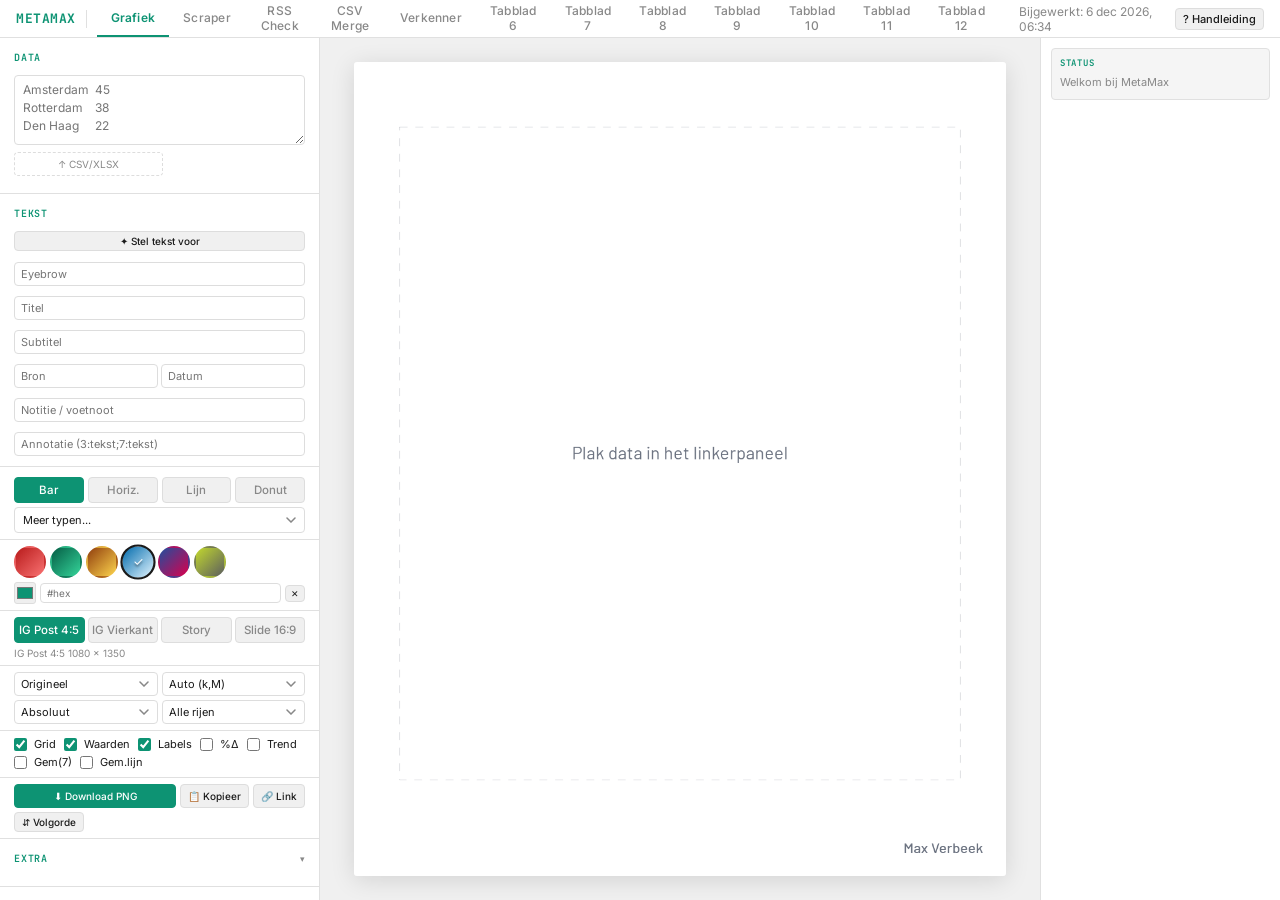
==== index.html @ 81057d83 "Grafiektype: Blokken (Economist-style grouped blocks) Elke rij = een groep met label erboven, kolomm" ====
<!DOCTYPE html>
<html lang="nl">
<head>
<meta charset="UTF-8">
<meta name="viewport" content="width=device-width, initial-scale=1.0">
<title>MetaMax</title>
<link rel="icon" type="image/svg+xml" href="data:image/svg+xml,<svg xmlns='http://www.w3.org/2000/svg' viewBox='0 0 32 32'><rect width='32' height='32' rx='6' fill='%233b82f6'/><rect x='4' y='16' width='6' height='12' rx='1' fill='white'/><rect x='13' y='10' width='6' height='18' rx='1' fill='white' opacity='.8'/><rect x='22' y='4' width='6' height='24' rx='1' fill='white' opacity='.6'/></svg>">
<link rel="preconnect" href="https://fonts.googleapis.com">
<link rel="preconnect" href="https://fonts.gstatic.com" crossorigin>
<link href="https://fonts.googleapis.com/css2?family=Sora:wght@400;600;700;800&family=Barlow:wght@400;500;600;700&family=Barlow+Condensed:wght@500;600;700&family=Inter:wght@400;500;600;700&family=JetBrains+Mono:wght@400;500;600;700&display=swap" rel="stylesheet">
<link rel="stylesheet" href="style.css?v=132">
</head>
<body>

<div class="topbar">
  <span class="tb-logo">MetaMax</span>
  <div class="tb-div"></div>
  <nav class="tb-tabs">
    <button class="tb-tab active" onclick="switchTab('grafiek',this)">Grafiek</button>
    <button class="tb-tab" onclick="switchTab('tab2',this)">Scraper</button>
    <button class="tb-tab" onclick="switchTab('tab3',this)">RSS Check</button>
    <button class="tb-tab" onclick="switchTab('tab4',this)">CSV Merge</button>
    <button class="tb-tab" onclick="switchTab('tab5',this)">Verkenner</button>
    <button class="tb-tab" onclick="switchTab('tab6',this)">Tabblad 6</button>
    <button class="tb-tab" onclick="switchTab('tab7',this)">Tabblad 7</button>
    <button class="tb-tab" onclick="switchTab('tab8',this)">Tabblad 8</button>
    <button class="tb-tab" onclick="switchTab('tab9',this)">Tabblad 9</button>
    <button class="tb-tab" onclick="switchTab('tab10',this)">Tabblad 10</button>
    <button class="tb-tab" onclick="switchTab('tab11',this)">Tabblad 11</button>
    <button class="tb-tab" onclick="switchTab('tab12',this)">Tabblad 12</button>
  </nav>
  <div class="tb-sp"></div>
  <span class="tb-sub" id="tb-updated"></span>
  <button class="btn btn-sm" onclick="document.getElementById('help-modal').style.display='flex'" style="font-size:11px">? Handleiding</button>
</div>

<!-- HELP MODAL -->
<div id="help-modal" style="display:none;position:fixed;inset:0;z-index:999;background:rgba(0,0,0,.3);align-items:center;justify-content:center" onclick="if(event.target===this)this.style.display='none'">
<div style="background:var(--p);border:1px solid var(--pb);border-radius:6px;max-width:640px;max-height:80vh;overflow-y:auto;padding:24px;color:var(--pt);font-family:Inter,Barlow,sans-serif;font-size:13px;line-height:1.6;box-shadow:0 8px 40px rgba(0,0,0,.15)">
<div style="display:flex;justify-content:space-between;align-items:center;margin-bottom:16px">
<span style="font-family:'JetBrains Mono',monospace;font-size:14px;font-weight:700;letter-spacing:.06em;text-transform:uppercase;color:var(--ac)">Handleiding</span>
<button onclick="document.getElementById('help-modal').style.display='none'" style="background:none;border:none;color:var(--pt);font-size:18px;cursor:pointer">✕</button>
</div>

<p><b>Data plakken</b><br>
Plak tab-gescheiden of komma-gescheiden data. Eerste kolom = label, rest = waarden.<br>
<code>Amsterdam	45	12</code><br>
<code>Rotterdam	38	15</code><br>
HTML-tabellen (<code>&lt;table&gt;</code>) worden ook herkend. Header-rij wordt automatisch overgeslagen.</p>

<p><b>Datums</b><br>
Datums als <code>01/03/2026</code> of <code>2026-03-01</code> worden automatisch afgekort naar <code>1 mrt</code>.</p>

<p><b>Multi-kolom</b><br>
Bij meerdere kolommen verschijnen checkboxes om te kiezen welke kolommen getoond worden. ↑↓ knoppen om volgorde te wisselen.</p>

<p><b>Grafiektypen</b><br>
Bar, Horiz., Lijn, Donut, Area — hoofdknoppen.<br>
"Meer typen" dropdown: Waterval, Heatmap, Gestapeld, Area+, Kaarten, Tabel, Bump, Dual-as, Cumulatief, Geo-kaarten.</p>

<p><b>Geo-kaarten</b><br>
Plak gemeentenamen + waarde. Kies Geo Rijnmond / West / Z-H / NL.<br>
Naamherkenning: "Den Haag", "Rotterdam", "Voorne aan Zee" etc.<br>
Labels passen automatisch — kleine gemeenten krijgen afkortingen of worden overgeslagen.<br>
Gebruik "X-as labels" toggle om labels aan/uit te zetten.</p>

<p><b>Kaarten (cartogram)</b><br>
Dezelfde data maar als blokjes-grid. Kies Kaart Rijnmond / West / Z-H / NL.</p>

<p><b>Filters</b><br>
• Waarden — getallen op bars/punten<br>
• X-as labels — labels onder de grafiek / op de kaart<br>
• % verandering — toont +/-% tussen datapunten<br>
• Trendlijn — lineaire regressielijn<br>
• Voortschr. gem. — 7-punts gemiddelde<br>
• Gemiddelde-lijn — horizontale lijn op het gemiddelde<br>
• Referentielijn — eigen waarde + label als gestreepte lijn</p>

<p><b>Annotaties</b><br>
Typ in het annotatie-veld: <code>3:Tekst hier</code> voor een pijl+tooltip bij rij 3. Meerdere: <code>3:Storing;7:Piek</code></p>

<p><b>Custom kleur</b><br>
Colorpicker of hex-code overschrijft de eerste kleur van het palet.</p>

<p><b>Export</b><br>
📋 Kopieer — plak direct in Slack/Mail/Keynote<br>
⬇ Download PNG — sla op als bestand<br>
🔗 Link — kopieer een deellink met alle instellingen</p>

<p><b>Configuraties</b><br>
Sla instellingen op met een naam. Laden herstelan alles. Opgeslagen in je browser (localStorage).</p>

</div>
</div>

<div class="tab-wrap">
<!-- TAB: GRAFIEK -->
<div class="tab-content active" id="tab-grafiek">
<div class="app">
<div class="panel">

  <!-- DATA — altijd open -->
  <div class="psec">
    <div class="sh"><span class="sl">Data</span></div>
    <div class="sc">
      <textarea id="di" placeholder="Amsterdam	45&#10;Rotterdam	38&#10;Den Haag	22" oninput="parseData()" style="min-height:70px"></textarea>
      <div style="display:flex;gap:5px;align-items:center">
        <div class="upz" onclick="document.getElementById('fi').click()" style="flex:1;padding:5px;font-size:10px">
          &#8593; CSV/XLSX
          <input type="file" id="fi" accept=".csv,.xlsx,.xls" style="display:none" onchange="handleFile(event)">
        </div>
        <div id="ds" style="font-size:10px;color:var(--pm);flex:1;text-align:right"></div>
      </div>
      <div id="colsel"></div>
    </div>
  </div>

  <!-- TEKST — altijd zichtbaar, boven grafiekvorm -->
  <div class="psec">
    <div class="sh"><span class="sl">Tekst</span></div>
    <div class="sc">
      <button class="btn btn-sm" onclick="suggestText()" style="margin-bottom:4px;font-size:10px">&#10022; Stel tekst voor</button>
      <input type="text" id="eyebrow" placeholder="Eyebrow" oninput="sched()" style="font-size:11px;padding:4px 6px;margin-bottom:3px">
      <input type="text" id="ttl" placeholder="Titel" oninput="sched()" style="font-size:11px;padding:4px 6px;margin-bottom:3px">
      <input type="text" id="sub" placeholder="Subtitel" oninput="sched()" style="font-size:11px;padding:4px 6px;margin-bottom:3px">
      <div style="display:grid;grid-template-columns:1fr 1fr;gap:3px">
        <input type="text" id="bron" placeholder="Bron" oninput="sched()" style="font-size:11px;padding:4px 6px">
        <input type="text" id="datum" placeholder="Datum" oninput="sched()" style="font-size:11px;padding:4px 6px">
      </div>
      <input type="text" id="note" placeholder="Notitie / voetnoot" oninput="sched()" style="font-size:11px;padding:4px 6px;margin-top:3px">
      <input type="text" id="annot" placeholder="Annotatie (3:tekst;7:tekst)" oninput="sched()" style="font-size:11px;padding:4px 6px;margin-top:3px">
    </div>
  </div>

  <!-- TYPE — groot, prominent -->
  <div class="psec" style="padding-bottom:6px">
    <div class="tg" id="ctg-main"></div>
    <select id="ctg-more" onchange="setCT(this.value)" style="margin-top:4px;font-size:11px">
      <option value="">Meer typen...</option>
    </select>
  </div>

  <!-- PALET — kleine rondjes -->
  <div class="psec" style="padding:6px 14px">
    <div class="pal-grid" id="pg"></div>
    <div style="display:flex;gap:4px;align-items:center;margin-top:4px">
      <input type="color" id="cc-pick" value="#0d9373" onchange="setCustomClr(this.value)" style="width:22px;height:22px;padding:0;border:1px solid var(--ibr);border-radius:3px;cursor:pointer">
      <input type="text" id="cc-hex" placeholder="#hex" oninput="setCustomClr(this.value)" style="flex:1;font-size:10px;padding:3px 6px">
      <button class="btn btn-sm" onclick="clearCustomClr()" style="padding:2px 5px;font-size:9px">&#10005;</button>
    </div>
  </div>

  <!-- FORMAAT — pills -->
  <div class="psec" style="padding:6px 14px">
    <div class="tg" id="fg" style="flex-wrap:wrap;gap:3px"></div>
    <div style="font-size:10px;color:var(--pm);margin-top:4px"><span id="pfl">IG Post 4:5</span> <span id="pdim">1080 &#215; 1350</span></div>
  </div>

  <!-- DROPDOWNS — twee per rij -->
  <div class="psec" style="padding:6px 14px">
    <div style="display:grid;grid-template-columns:1fr 1fr;gap:4px">
      <select id="srt" onchange="sched()" style="font-size:11px;padding:4px 6px">
        <option value="none">Origineel</option>
        <option value="desc">Aflopend</option>
        <option value="asc">Oplopend</option>
      </select>
      <select id="unit" onchange="sched()" style="font-size:11px;padding:4px 6px">
        <option value="auto">Auto (k,M)</option>
        <option value="none">Exact</option>
        <option value="pct">%</option>
        <option value="eur">&#8364;</option>
        <option value="usd">$</option>
        <option value="k">k</option>
        <option value="M">M</option>
      </select>
      <select id="dispmode" onchange="sched()" style="font-size:11px;padding:4px 6px">
        <option value="abs">Absoluut</option>
        <option value="pct">% van totaal</option>
      </select>
      <select id="mr" onchange="sched()" style="font-size:11px;padding:4px 6px">
        <option value="all">Alle rijen</option>
        <option value="5">Top 5</option>
        <option value="10">Top 10</option>
        <option value="15">Top 15</option>
      </select>
    </div>
  </div>

  <!-- FILTERS — compacte rijen -->
  <div class="psec" style="padding:6px 14px">
    <div style="display:flex;flex-wrap:wrap;gap:2px 8px">
      <label class="chk" style="font-size:11px"><input type="checkbox" id="fg-grid" checked onchange="sched()"> Grid</label>
      <label class="chk" style="font-size:11px"><input type="checkbox" id="fg-val" checked onchange="sched()"> Waarden</label>
      <label class="chk" style="font-size:11px"><input type="checkbox" id="fg-xl" checked onchange="sched()"> Labels</label>
      <label class="chk" style="font-size:11px"><input type="checkbox" id="fg-pctchg" onchange="sched()"> %&#916;</label>
      <label class="chk" style="font-size:11px"><input type="checkbox" id="fg-trend" onchange="sched()"> Trend</label>
      <label class="chk" style="font-size:11px"><input type="checkbox" id="fg-ma" onchange="sched()"> Gem(7)</label>
      <label class="chk" style="font-size:11px"><input type="checkbox" id="fg-avg" onchange="sched()"> Gem.lijn</label>
    </div>
  </div>

  <!-- EXPORT — acties die in toolbar zaten -->
  <div class="psec" style="padding:6px 14px">
    <div style="display:flex;gap:4px;flex-wrap:wrap">
      <button class="btn btn-p" onclick="exportPNG()" style="flex:1;font-size:10px">&#11015; Download PNG</button>
      <button class="btn btn-sm" onclick="copyToClipboard()" style="font-size:10px">&#128203; Kopieer</button>
      <button class="btn btn-sm" onclick="shareURL()" style="font-size:10px">&#128279; Link</button>
      <button class="btn btn-sm" onclick="reverseData()" style="font-size:10px">&#8693; Volgorde</button>
    </div>
  </div>

  <!-- EXTRA — ingeklapt -->
  <div class="psec">
    <div class="sh" onclick="tog(this)"><span class="sl">Extra</span><span class="st">&#9662;</span></div>
    <div class="sc hidden">
      <div style="display:flex;gap:4px;align-items:center;margin-bottom:4px">
        <span style="font-size:10px;color:var(--pm);flex-shrink:0">Ref.lijn</span>
        <input type="number" id="fg-ref" placeholder="Waarde" oninput="sched()" style="flex:1;font-size:10px;padding:3px 5px">
        <input type="text" id="fg-ref-lbl" placeholder="Label" oninput="sched()" style="flex:1;font-size:10px;padding:3px 5px">
      </div>
      <div style="display:flex;gap:4px;align-items:center;margin-bottom:4px">
        <span style="font-size:10px;color:var(--pm);flex-shrink:0">Branding</span>
        <select id="fg-br" onchange="sched()" style="flex:1;font-size:10px;padding:3px 5px">
          <option value="none">Geen</option>
          <option value="maxverbeek" selected>Max Verbeek</option>
          <option value="metamax">MetaMax</option>
        </select>
      </div>
      <div style="display:flex;gap:4px;align-items:center">
        <input type="text" id="cn" placeholder="Config naam" style="flex:1;font-size:10px;padding:3px 5px">
        <button class="btn btn-sm" onclick="saveCfg()" style="font-size:10px;padding:3px 6px">Opslaan</button>
      </div>
      <div class="cfg-list" id="cl"></div>
    </div>
  </div>

</div><!-- /panel -->

<!-- PREVIEW -->
<div class="preview">
  <div class="cwrap"><canvas id="cv"></canvas></div>
</div>
</div>
</div><!-- /tab-grafiek -->

<!-- TAB: TABBLAD 2 -->
<div class="tab-content" id="tab-tab2">
<div class="scraper-layout">
  <div class="scraper-input">
    <!-- URLs -->
    <div class="psec">
      <div class="sh"><span class="sl">URLs</span></div>
      <div class="sc">
        <textarea id="scrape-urls" placeholder="Plak URLs, één per regel..." style="min-height:140px;font-size:11px"></textarea>
        <div style="display:flex;gap:4px;margin-top:4px">
          <button class="btn btn-p" onclick="scrapeBulk()" id="scrape-start" style="flex:1;font-size:11px">▶ Scrape</button>
          <button class="btn btn-sm" onclick="stopBulk()" id="scrape-stop" style="display:none;font-size:11px">⏹</button>
        </div>
        <div id="scrape-progress" style="font-size:10px;color:var(--pm);margin-top:3px"></div>
        <div id="scrape-progress-bar" style="display:none;height:3px;background:var(--ib);border-radius:2px;margin-top:3px;overflow:hidden">
          <div id="scrape-progress-fill" style="height:100%;background:var(--ac);width:0%;transition:width .3s"></div>
        </div>
      </div>
    </div>
    <!-- Export -->
    <div class="psec" id="scrape-export-section" style="display:none">
      <div style="display:flex;gap:4px">
        <button class="btn btn-p" onclick="exportBulkCSV()" style="flex:1;font-size:10px">⬇ CSV (<span id="scrape-count">0</span>)</button>
        <button class="btn btn-sm" onclick="clearBulkResults()" style="font-size:10px">✕ Wis</button>
      </div>
    </div>
    <!-- Enkel artikel -->
    <div class="psec">
      <div class="sh" onclick="tog(this)"><span class="sl">Enkel artikel</span><span class="st">▾</span></div>
      <div class="sc hidden">
        <div style="display:flex;gap:4px;margin-bottom:4px">
          <input type="text" id="scrape-url" placeholder="URL..." style="flex:1;font-size:11px;padding:4px 6px">
          <button class="btn btn-sm" onclick="scrapeURL()" style="font-size:10px">Go</button>
        </div>
        <textarea id="scrape-paste" placeholder="Of plak HTML..." style="min-height:60px;font-size:10px"></textarea>
        <button class="btn btn-sm" onclick="scrapeFromPaste()" style="font-size:10px;margin-top:3px">Parseer</button>
      </div>
    </div>
  </div>
  <div class="scraper-output">
    <div class="scrape-view-toggle" id="scrape-view-toggle" style="display:none">
      <button class="btn btn-sm active" onclick="showScrapeView('list',this)">Artikelen</button>
      <button class="btn btn-sm" onclick="showScrapeView('stats',this)">Statistieken</button>
    </div>
    <div id="scrape-results">
      <div class="tab-empty">
        <span class="tab-empty-icon">📰</span>
        <p>Plak URLs en klik "Scrape alles"</p>
        <p style="color:var(--pm);font-size:13px">Eén URL per regel — tot 100+ artikelen tegelijk</p>
      </div>
    </div>
    <div id="scrape-stats-view" style="display:none"></div>
  </div>
</div>
</div>

<!-- TAB: MONITOR -->
<div class="tab-content" id="tab-tab3">
<div class="scraper-layout">
  <div class="scraper-input">
    <!-- Scrape -->
    <div class="psec">
      <div class="sh"><span class="sl">RSS feeds</span></div>
      <div class="sc">
        <div style="display:flex;gap:4px;margin-bottom:4px">
          <button class="btn btn-p" onclick="monFetchAll()" id="mon-start" style="flex:1;font-size:11px">&#9654; Ophalen</button>
          <button class="btn btn-sm" onclick="monStop()" id="mon-stop" style="display:none;font-size:11px">&#9632;</button>
        </div>
        <div id="mon-status" style="font-size:10px;color:var(--pm);margin-top:3px"></div>
        <div id="mon-progress-bar" style="display:none;height:3px;background:var(--ib);border-radius:2px;margin-top:3px;overflow:hidden">
          <div id="mon-progress-fill" style="height:100%;background:var(--ac);width:0%;transition:width .3s"></div>
        </div>
        <div id="mon-cache-info" style="font-size:10px;color:var(--pm);margin-top:3px"></div>
      </div>
    </div>
    <!-- Filter -->
    <div class="psec">
      <div class="sh"><span class="sl">Bekijk als</span></div>
      <div class="sc">
        <select id="mon-omroep" onchange="monFilter()" style="font-size:11px;padding:4px 6px;margin-bottom:4px">
          <option value="">Alle artikelen</option>
          <option value="rijnmond">Rijnmond</option>
          <option value="west">Omroep West</option>
          <option value="gld">Omroep Gelderland</option>
          <option value="brabant">Omroep Brabant</option>
          <option value="zeeland">Omroep Zeeland</option>
          <option value="l1">L1 Limburg</option>
          <option value="noord">RTV Noord</option>
          <option value="oost">RTV Oost</option>
        </select>
        <label class="chk" style="font-size:10px"><input type="checkbox" id="mon-scrape" checked> Scrape voor diepere scoring</label>
        <div style="margin-top:6px">
          <div style="display:flex;justify-content:space-between;font-size:10px;color:var(--pm);margin-bottom:2px">
            <span>Minimum score</span>
            <span id="mon-min-label">1</span>
          </div>
          <input type="range" id="mon-min-score" min="1" max="15" value="1" oninput="monUpdateMin()" style="width:100%;accent-color:var(--ac)">
        </div>
        <div style="margin-top:6px">
          <div style="display:flex;justify-content:space-between;font-size:10px;color:var(--pm);margin-bottom:2px">
            <span>Max leeftijd</span>
            <span id="mon-age-label">48u</span>
          </div>
          <input type="range" id="mon-max-age" min="1" max="48" value="48" oninput="monUpdateAge()" style="width:100%;accent-color:var(--ac)">
        </div>
      </div>
    </div>
  </div>
  <div class="scraper-output">
    <div id="mon-results">
      <div class="tab-empty">
        <span class="tab-empty-icon">&#128225;</span>
        <p>Klik Ophalen om alle RSS feeds te scannen</p>
        <p style="color:var(--pm);font-size:13px">Artikelen worden 48 uur gecachet — wissel direct tussen omroepen</p>
      </div>
    </div>
  </div>
</div>
</div>

<!-- TAB: CSV MERGE -->
<div class="tab-content" id="tab-tab4">
<div class="scraper-layout">
  <div class="scraper-input">
    <!-- BRON A -->
    <div class="psec">
      <div class="sh"><span class="sl">Bron A</span></div>
      <div class="sc">
        <textarea id="dt-paste-a" placeholder="Plak CSV/TSV data..." style="min-height:70px;font-size:11px"></textarea>
        <div style="display:flex;gap:5px;align-items:center">
          <div class="upz" onclick="document.getElementById('dt-file-a').click()" style="flex:1;padding:5px;font-size:10px">
            &#8593; CSV/XLSX
            <input type="file" id="dt-file-a" accept=".csv,.xlsx,.xls,.tsv" style="display:none" onchange="dtParseFileSource(event,'a')">
          </div>
          <div id="dt-status-a" style="font-size:10px;color:var(--pm);flex:1;text-align:right"></div>
        </div>
        <div style="display:flex;gap:3px;margin-top:4px;font-size:10px">
          <select id="dt-delim-a" style="padding:2px 4px;font-size:10px">
            <option value="auto">Auto</option>
            <option value=",">,</option>
            <option value=";">;</option>
            <option value="tab">Tab</option>
            <option value="|">|</option>
          </select>
          <select id="dt-quote-a" style="padding:2px 4px;font-size:10px">
            <option value='"'>"</option>
            <option value="'">'</option>
            <option value="">Geen</option>
          </select>
          <input type="number" id="dt-startrow-a" value="1" min="1" style="width:35px;padding:2px 4px;font-size:10px" title="Vanaf rij">
          <button class="btn btn-p" onclick="dtPreviewSource('a')" style="flex:1;font-size:10px">&#9654; Preview</button>
        </div>
      </div>
    </div>
    <!-- BRON B -->
    <div class="psec">
      <div class="sh"><span class="sl">Bron B</span></div>
      <div class="sc">
        <textarea id="dt-paste-b" placeholder="Plak CSV/TSV data..." style="min-height:70px;font-size:11px"></textarea>
        <div style="display:flex;gap:5px;align-items:center">
          <div class="upz" onclick="document.getElementById('dt-file-b').click()" style="flex:1;padding:5px;font-size:10px">
            &#8593; CSV/XLSX
            <input type="file" id="dt-file-b" accept=".csv,.xlsx,.xls,.tsv" style="display:none" onchange="dtParseFileSource(event,'b')">
          </div>
          <div id="dt-status-b" style="font-size:10px;color:var(--pm);flex:1;text-align:right"></div>
        </div>
        <div style="display:flex;gap:3px;margin-top:4px;font-size:10px">
          <select id="dt-delim-b" style="padding:2px 4px;font-size:10px">
            <option value="auto">Auto</option>
            <option value=",">,</option>
            <option value=";">;</option>
            <option value="tab">Tab</option>
            <option value="|">|</option>
          </select>
          <select id="dt-quote-b" style="padding:2px 4px;font-size:10px">
            <option value='"'>"</option>
            <option value="'">'</option>
            <option value="">Geen</option>
          </select>
          <input type="number" id="dt-startrow-b" value="1" min="1" style="width:35px;padding:2px 4px;font-size:10px" title="Vanaf rij">
          <button class="btn btn-p" onclick="dtPreviewSource('b')" style="flex:1;font-size:10px">&#9654; Preview</button>
        </div>
      </div>
    </div>
    <!-- MERGE OPTIES -->
    <div class="psec" id="dt-merge-section" style="display:none">
      <div class="sh"><span class="sl">Merge</span></div>
      <div class="sc">
        <div style="display:flex;gap:4px;margin-bottom:4px">
          <button class="btn btn-sm dt-merge-btn active" onclick="dtSetMerge('append',this)" style="flex:1;font-size:10px">Append</button>
          <button class="btn btn-sm dt-merge-btn" onclick="dtSetMerge('join',this)" style="flex:1;font-size:10px">Join</button>
        </div>
        <div id="dt-join-opts" style="display:none">
          <div style="display:flex;gap:4px;align-items:center;margin-bottom:4px">
            <span style="font-size:10px;color:var(--pm);flex-shrink:0">Sleutel</span>
            <select id="dt-join-key" style="flex:1;font-size:10px;padding:3px 5px"></select>
          </div>
        </div>
        <button class="btn btn-p" onclick="dtMerge()" style="width:100%;font-size:11px">▶ Merge</button>
      </div>
    </div>
    <!-- PIPELINE -->
    <div class="psec" id="dt-pipeline-section" style="display:none">
      <div class="sh"><span class="sl">Stappen</span></div>
      <div class="sc">
        <div style="display:flex;gap:3px;flex-wrap:wrap;margin-bottom:6px">
          <button class="btn btn-sm" onclick="dtAddStep('filter')" style="font-size:9px;padding:2px 6px">+ Filter</button>
          <button class="btn btn-sm" onclick="dtAddStep('sort')" style="font-size:9px;padding:2px 6px">+ Sorteer</button>
          <button class="btn btn-sm" onclick="dtAddStep('dedup')" style="font-size:9px;padding:2px 6px">+ Dedup</button>
          <button class="btn btn-sm" onclick="dtAddStep('dropcol')" style="font-size:9px;padding:2px 6px">+ Kolom weg</button>
          <button class="btn btn-sm" onclick="dtAddStep('rename')" style="font-size:9px;padding:2px 6px">+ Hernoem</button>
        </div>
        <div id="dt-steps-list"></div>
        <button class="btn btn-p" onclick="dtRunPipeline()" style="width:100%;font-size:10px;margin-top:4px" id="dt-run-pipeline" disabled>▶ Voer stappen uit</button>
      </div>
    </div>
    <!-- EXPORT -->
    <div class="psec" id="dt-export-section" style="display:none">
      <div style="display:flex;gap:4px">
        <button class="btn btn-p" onclick="dtExportCSV()" style="flex:1;font-size:10px">&#11015; CSV</button>
        <button class="btn btn-p" onclick="dtExportXLSX()" style="flex:1;font-size:10px">&#11015; Excel</button>
        <button class="btn btn-sm" onclick="dtSendToGrafiek()" style="font-size:10px">&#8594; Grafiek</button>
        <button class="btn btn-sm" onclick="dtClear()" style="font-size:10px">&#10005;</button>
      </div>
    </div>
  </div>
  <div class="scraper-output">
    <div id="dt-results">
      <div class="tab-empty">
        <span class="tab-empty-icon">📊</span>
        <p>Laad data en klik Preview</p>
        <p style="color:var(--pm);font-size:13px">Pas scheidingsteken aan tot de tabel er goed uitziet</p>
      </div>
    </div>
  </div>
</div>
</div>

<!-- TAB: VERKENNER -->
<div class="tab-content" id="tab-tab5">
<div class="scraper-layout">
  <div class="scraper-input">
    <!-- DATA INPUT -->
    <div class="psec">
      <div class="sh"><span class="sl">Data</span></div>
      <div class="sc">
        <textarea id="dv-paste" placeholder="Plak CSV/TSV data..." style="min-height:100px;font-size:11px"></textarea>
        <div style="display:flex;gap:5px;align-items:center">
          <div class="upz" onclick="document.getElementById('dv-file').click()" style="flex:1;padding:5px;font-size:10px">
            &#8593; CSV/XLSX
            <input type="file" id="dv-file" accept=".csv,.xlsx,.xls,.tsv" style="display:none" onchange="dvParseFile(event)">
          </div>
          <div id="dv-status" style="font-size:10px;color:var(--pm);flex:1;text-align:right"></div>
        </div>
        <div style="display:flex;gap:3px;margin-top:4px;font-size:10px">
          <select id="dv-delim" style="padding:2px 4px;font-size:10px">
            <option value="auto">Auto</option>
            <option value=",">,</option>
            <option value=";">;</option>
            <option value="tab">Tab</option>
            <option value="|">|</option>
          </select>
          <select id="dv-quote" style="padding:2px 4px;font-size:10px">
            <option value='"'>"</option>
            <option value="'">'</option>
            <option value="">Geen</option>
          </select>
          <input type="number" id="dv-startrow" value="1" min="1" style="width:35px;padding:2px 4px;font-size:10px" title="Vanaf rij">
          <button class="btn btn-p" onclick="dvPreview()" style="flex:1;font-size:10px">&#9654; Preview</button>
        </div>
      </div>
    </div>
    <!-- ANALYSE -->
    <div class="psec" id="dv-actions" style="display:none">
      <div class="sh"><span class="sl">Analyse</span></div>
      <div class="sc">
        <div style="display:flex;gap:4px;align-items:center;margin-bottom:6px">
          <span style="font-size:10px;color:var(--pm);flex-shrink:0">Groepeer op</span>
          <select id="dv-groupby" style="flex:1;font-size:10px;padding:3px 5px">
            <option value="">Geen groepering</option>
          </select>
        </div>
        <button class="btn btn-p" onclick="dvAnalyze()" style="width:100%;font-size:11px">&#9654; Analyseer</button>
        <button class="btn btn-sm" onclick="dvClear()" style="width:100%;font-size:10px;margin-top:4px">&#10005; Wis</button>
      </div>
    </div>
  </div>
  <div class="scraper-output">
    <div id="dv-results">
      <div class="tab-empty">
        <span class="tab-empty-icon">&#x1f50d;</span>
        <p>Laad een dataset om te verkennen</p>
        <p style="color:var(--pm);font-size:13px">Plak CSV/TSV of upload een bestand</p>
      </div>
    </div>
  </div>
</div>
</div>

<!-- TAB: TABBLAD 6 -->
<div class="tab-content" id="tab-tab6">
  <div class="tab-empty">
    <span class="tab-empty-icon">6</span>
    <p>Tabblad 6</p>
    <p style="color:var(--pm);font-size:13px">Nog geen inhoud</p>
  </div>
</div>

<!-- TAB: TABBLAD 7 -->
<div class="tab-content" id="tab-tab7">
  <div class="tab-empty">
    <span class="tab-empty-icon">7</span>
    <p>Tabblad 7</p>
    <p style="color:var(--pm);font-size:13px">Nog geen inhoud</p>
  </div>
</div>

<!-- TAB: TABBLAD 8 -->
<div class="tab-content" id="tab-tab8">
  <div class="tab-empty">
    <span class="tab-empty-icon">8</span>
    <p>Tabblad 8</p>
    <p style="color:var(--pm);font-size:13px">Nog geen inhoud</p>
  </div>
</div>

<!-- TAB: TABBLAD 9 -->
<div class="tab-content" id="tab-tab9">
  <div class="tab-empty">
    <span class="tab-empty-icon">9</span>
    <p>Tabblad 9</p>
    <p style="color:var(--pm);font-size:13px">Nog geen inhoud</p>
  </div>
</div>

<!-- TAB: TABBLAD 10 -->
<div class="tab-content" id="tab-tab10">
  <div class="tab-empty">
    <span class="tab-empty-icon">10</span>
    <p>Tabblad 10</p>
    <p style="color:var(--pm);font-size:13px">Nog geen inhoud</p>
  </div>
</div>

<!-- TAB: TABBLAD 11 -->
<div class="tab-content" id="tab-tab11">
  <div class="tab-empty">
    <span class="tab-empty-icon">11</span>
    <p>Tabblad 11</p>
    <p style="color:var(--pm);font-size:13px">Nog geen inhoud</p>
  </div>
</div>

<!-- TAB: TABBLAD 12 -->
<div class="tab-content" id="tab-tab12">
  <div class="tab-empty">
    <span class="tab-empty-icon">12</span>
    <p>Tabblad 12</p>
    <p style="color:var(--pm);font-size:13px">Nog geen inhoud</p>
  </div>
</div>

<!-- CONTEXT PANEL — always visible -->
<div class="context-panel" id="ctx-panel">
  <div class="ctx-section">
    <div class="ctx-title">Status</div>
    <div class="ctx-brief" id="ctx-brief">Welkom bij MetaMax</div>
  </div>
  <div class="ctx-section" id="ctx-scraper-section" style="display:none">
    <div class="ctx-title">Laatste scrape</div>
    <div id="ctx-scraper-data"></div>
  </div>
  <div class="ctx-section" id="ctx-monitor-section" style="display:none">
    <div class="ctx-title">Monitor</div>
    <div id="ctx-monitor-data"></div>
  </div>
</div>
</div><!-- /tab-wrap -->

<script>
function switchTab(id,btn){
  document.querySelectorAll('.tab-content').forEach(t=>t.classList.remove('active'));
  document.querySelectorAll('.tb-tab').forEach(t=>t.classList.remove('active'));
  document.getElementById('tab-'+id).classList.add('active');
  if(btn) btn.classList.add('active');
  try{localStorage.setItem('metamax_active_tab',id);}catch(e){}
}
(function(){
  try{
    const saved=localStorage.getItem('metamax_active_tab');
    if(saved&&document.getElementById('tab-'+saved)){
      const btn=document.querySelector('[onclick*="switchTab(\''+saved+'\'"]');
      switchTab(saved,btn);
    }
  }catch(e){}
})();
function updateContext(type,data){
  if(type==='scraper'){
    const el=document.getElementById('ctx-scraper-section');
    el.style.display='';
    document.getElementById('ctx-scraper-data').innerHTML=data;
  }
  if(type==='monitor'){
    const el=document.getElementById('ctx-monitor-section');
    el.style.display='';
    document.getElementById('ctx-monitor-data').innerHTML=data;
  }
  if(type==='brief'){
    document.getElementById('ctx-brief').innerHTML=data;
  }
}
</script>
<script src="js/core.js?v=119"></script>
<script src="js/data/geo.js?v=119"></script>
<script src="js/helpers.js?v=119"></script>
<script src="js/parse.js?v=119"></script>
<script src="js/render.js?v=141"></script>
<script src="js/charts/bar.js?v=119"></script>
<script src="js/charts/barh.js?v=119"></script>
<script src="js/charts/line.js?v=119"></script>
<script src="js/charts/donut.js?v=119"></script>
<script src="js/charts/dualaxis.js?v=119"></script>
<script src="js/charts/stacked.js?v=119"></script>
<script src="js/charts/cards.js?v=119"></script>
<script src="js/charts/table.js?v=119"></script>
<script src="js/charts/cumulative.js?v=119"></script>
<script src="js/charts/bignum.js?v=137"></script>
<script src="js/charts/barh_split.js?v=139"></script>
<script src="js/charts/stackedh.js?v=141"></script>
<script src="js/charts/blocks.js?v=142"></script>
<script src="js/charts/geomap.js?v=119"></script>
<script src="js/suggest.js?v=119"></script>
<script src="js/overlays.js?v=119"></script>
<script src="js/interact.js?v=119"></script>
<script src="js/scraper.js?v=125"></script>
<script src="js/data/entities.js?v=133"></script>
<script src="js/monitor.js?v=134"></script>
<script src="js/datatable.js?v=119"></script>
<script src="js/explore.js?v=119"></script>
<script src="js/ui.js?v=119"></script>
</body>
</html>
---- style.css ----
*,*::before,*::after{box-sizing:border-box;margin:0;padding:0}
:root{
  --p:#fff;--ps:#fafafa;--pb:#e0e0e0;--pt:#1a1a1a;--pm:#888;
  --ac:#0d9373;--ib:#f5f5f5;--ibr:#ddd;--btn:#f0f0f0;--r:4px;
  --bg:#f8f8f8;--bg2:#f0f0f0;
  --green:#16a34a;--warn:#d97706;--danger:#dc2626;
  --green-bg:#dcfce7;--warn-bg:#fef3c7;--danger-bg:#fee2e2;
  --ok:#4ade80;--err:#f87171;
}
body{font-family:'Inter','Barlow',sans-serif;background:var(--bg);color:var(--pt);height:100vh;overflow:hidden;display:flex;flex-direction:column}
.topbar{height:38px;background:#fff;border-bottom:1px solid var(--pb);display:flex;align-items:center;padding:0 16px;gap:10px;flex-shrink:0}
.tb-logo{font-family:'JetBrains Mono','Barlow Condensed',monospace,sans-serif;font-size:13px;font-weight:700;letter-spacing:.04em;text-transform:uppercase;color:var(--ac)}
.tb-tabs{display:flex;gap:0;height:100%}
.tb-tab{background:none;border:none;border-bottom:2px solid transparent;color:var(--pm);font-family:'Inter','Barlow',sans-serif;font-size:12px;font-weight:500;padding:0 14px;cursor:pointer;transition:all .15s;height:100%;display:flex;align-items:center;letter-spacing:.02em}
.tb-tab:hover{color:var(--pt)}
.tb-tab.active{color:var(--ac);border-bottom-color:var(--ac);font-weight:600}
.tb-div{width:1px;height:18px;background:var(--pb)}
.tb-sub{font-size:12px;color:var(--pm)}
.tb-sp{flex:1}
.tab-wrap{flex:1;display:flex;overflow:hidden}
.tab-content{display:none;flex:1;overflow:hidden}
.tab-content.active{display:flex;flex-direction:column}
/* CONTEXT SIDEBAR */
.context-panel{width:240px;background:var(--p);border-left:1px solid var(--pb);overflow-y:auto;padding:10px;flex-shrink:0;display:flex;flex-direction:column;gap:10px}
.ctx-section{background:var(--ib);border:1px solid var(--pb);border-radius:var(--r);padding:8px}
.ctx-title{font-family:'JetBrains Mono',monospace;font-size:9px;font-weight:600;letter-spacing:.08em;text-transform:uppercase;color:var(--ac);margin-bottom:5px}
.ctx-stat{display:flex;justify-content:space-between;padding:2px 0;border-bottom:1px solid var(--pb);font-size:11px}
.ctx-stat:last-child{border-bottom:none}
.ctx-val{color:var(--ac);font-weight:600}
.ctx-brief{font-size:11px;color:var(--pm);line-height:1.5}
.ctx-brief b{color:var(--pt)}
.tab-empty{flex:1;display:flex;flex-direction:column;align-items:center;justify-content:center;gap:8px;color:var(--pt);font-family:'Barlow',sans-serif;font-size:16px}
.tab-empty-icon{font-family:'Sora',sans-serif;font-size:48px;font-weight:700;color:var(--pb)}
/* SCRAPER */
.scraper-layout{flex:1;display:grid;grid-template-columns:320px 1fr;overflow:hidden}
.scraper-input{background:var(--p);border-right:1px solid var(--pb);overflow-y:auto;overflow-x:hidden;scrollbar-width:thin;scrollbar-color:#ccc transparent}
.scraper-output{background:var(--bg2);overflow-y:auto;display:flex;flex-direction:column}
#scrape-results,#scrape-stats-view{flex:1;overflow-y:auto;padding:16px}
.sr-table{width:100%;border-collapse:collapse;font-size:13px}
.sr-table thead th{font-family:'JetBrains Mono','Barlow Condensed',monospace;font-size:10px;font-weight:600;letter-spacing:.08em;text-transform:uppercase;color:var(--pm);text-align:left;padding:6px 8px;border-bottom:1px solid var(--pb)}
.sr-table thead th:last-child{width:36px}
.sr-row{border-bottom:1px solid var(--pb)}
.sr-td-label{font-family:'JetBrains Mono','Barlow Condensed',monospace;font-size:10px;font-weight:600;letter-spacing:.06em;text-transform:uppercase;color:var(--ac);padding:8px;vertical-align:top;width:100px;white-space:nowrap}
.sr-td-content{color:var(--pt);padding:8px;line-height:1.5;max-height:200px;overflow-y:auto;word-break:break-word}
.sr-td-content.sr-empty{color:var(--pm)}
.sr-td-copy{padding:8px 4px;vertical-align:top}
.scrape-view-toggle{display:flex;gap:4px;padding:8px 12px;border-bottom:1px solid var(--pb);background:var(--p)}
.scrape-view-toggle .btn-sm.active{background:var(--ac);color:#fff;border-color:var(--ac)}
.sd-grid{display:grid;grid-template-columns:repeat(4,1fr);gap:10px;padding:12px}
.sd-card{background:var(--p);border:1px solid var(--pb);border-radius:var(--r);padding:12px;display:flex;flex-direction:column;gap:6px;min-height:90px}
.sd-card-title{font-family:'JetBrains Mono','Barlow Condensed',monospace;font-size:9px;font-weight:600;letter-spacing:.08em;text-transform:uppercase;color:var(--pm)}
.sd-big{font-family:'Sora',sans-serif;font-size:32px;font-weight:700;color:var(--ac);line-height:1}
.sd-sub{font-size:11px;color:var(--pm)}
.sd-bar-wrap{height:6px;background:var(--ib);border-radius:3px;overflow:hidden}
.sd-bar{height:100%;background:var(--ac);border-radius:3px;transition:width .5s}
.sd-pct{font-family:'Sora',sans-serif;font-size:20px;font-weight:700;color:var(--pt);line-height:1}
.sd-dist{display:flex;flex-direction:column;gap:2px}
.sd-dist-row{display:flex;align-items:center;gap:6px;font-size:11px}
.sd-dist-label{color:var(--pm);width:20px;text-align:right;flex-shrink:0}
.sd-dist-bar{flex:1;height:12px;background:var(--ib);border-radius:2px;overflow:hidden;position:relative}
.sd-dist-fill{height:100%;background:var(--ac);border-radius:2px;min-width:1px}
.sd-dist-val{color:var(--pt);font-weight:600;width:30px;flex-shrink:0}
.sd-section{padding:0 12px 8px;border-bottom:1px solid var(--pb)}
.sd-section-title{font-family:'Barlow Condensed',sans-serif;font-size:12px;font-weight:700;letter-spacing:.08em;text-transform:uppercase;color:var(--ac);padding:10px 0 6px}
.sd-wide{grid-column:1/-1}
.sd-top-list{display:flex;flex-direction:column;gap:3px}
.sd-top-item{display:flex;justify-content:space-between;font-size:12px;padding:2px 0;border-bottom:1px solid var(--pb)}
.sd-top-item span:first-child{color:var(--pt)}
.sd-top-item span:last-child{color:var(--ac);font-weight:700}
/* VERKENNER */
.dv-stats-row{display:flex;justify-content:space-between;font-size:11px;padding:2px 0;border-bottom:1px solid var(--ib)}
.dv-stats-row span:first-child{color:var(--pm)}
.dv-stats-row span:last-child{color:var(--pt);font-weight:600}
.dv-freq-row{display:flex;align-items:center;gap:4px;font-size:11px;margin-bottom:2px}
.dv-freq-label{color:var(--pt);width:80px;flex-shrink:0;overflow:hidden;text-overflow:ellipsis;white-space:nowrap}
.dv-freq-bar-wrap{flex:1;height:14px;background:var(--ib);border-radius:2px;overflow:hidden}
.dv-freq-bar{height:100%;background:var(--ac);border-radius:2px;min-width:1px}
.dv-freq-val{color:var(--ac);font-weight:700;width:30px;flex-shrink:0;text-align:right}
.dv-group-card{cursor:pointer;transition:border-color .15s}
.dv-group-card:hover{border-color:var(--ac)}
/* MONITOR */
.mon-row{display:flex;align-items:center;gap:10px;padding:8px 12px;border-bottom:1px solid var(--pb);transition:background .15s}
.mon-row:hover{background:var(--ib)}
.mon-info{flex:1;min-width:0}
.mon-title{font-size:15px;font-weight:600;color:var(--pt);white-space:nowrap;overflow:hidden;text-overflow:ellipsis;text-decoration:none;display:block}
.mon-title:hover{text-decoration:underline}
.mon-tags{display:flex;gap:4px;flex-wrap:wrap;margin-top:3px}
.mon-tag{font-size:11px;background:var(--ib);color:var(--pm);border-radius:3px;padding:2px 7px;white-space:nowrap;cursor:pointer;transition:background .15s}
.mon-tag:hover{background:var(--ac);color:#fff}
.mon-age-col{font-family:'JetBrains Mono',monospace;font-size:12px;font-weight:700;width:28px;text-align:center;flex-shrink:0}
.mon-source{font-family:'Barlow Condensed',sans-serif;font-size:13px;font-weight:600;letter-spacing:.04em;text-transform:uppercase;color:var(--pm);width:105px;flex-shrink:0;white-space:nowrap;overflow:hidden;text-overflow:ellipsis}
.mon-score-num{font-family:'Sora',sans-serif;font-size:22px;font-weight:700;line-height:1;width:40px;text-align:right;flex-shrink:0}
.mon-detail{padding:12px}
.mon-detail-score{display:flex;align-items:baseline;gap:10px;margin-bottom:6px}
/* PIPELINE */
.dt-step{background:var(--ib);border:1px solid var(--pb);border-radius:var(--r);padding:6px 8px;margin-bottom:4px;font-size:10px;position:relative}
.dt-step-header{display:flex;align-items:center;gap:4px;margin-bottom:4px}
.dt-step-type{font-family:'JetBrains Mono',monospace;font-size:9px;font-weight:600;text-transform:uppercase;letter-spacing:.06em;color:var(--ac)}
.dt-step-remove{background:none;border:none;color:var(--pm);cursor:pointer;font-size:12px;margin-left:auto;padding:0 2px}
.dt-step-remove:hover{color:var(--danger)}
.dt-step-controls{display:flex;gap:3px;align-items:center}
.dt-step-controls select,.dt-step-controls input{font-size:10px;padding:2px 4px}
.dt-step-arrow{text-align:center;color:var(--pm);font-size:10px;margin:2px 0}
/* DATA TABLE */
.dt-table{width:100%;border-collapse:collapse;font-size:12px;background:var(--p);border:1px solid var(--pb)}
.dt-table thead{background:var(--ac);color:#fff}
.dt-table th{font-family:'JetBrains Mono',monospace;font-size:10px;font-weight:600;letter-spacing:.04em;text-transform:uppercase;text-align:left;padding:5px 8px;white-space:nowrap}
.dt-table td{padding:4px 8px;border-bottom:1px solid var(--pb);white-space:nowrap;max-width:200px;overflow:hidden;text-overflow:ellipsis}
.dt-table tr:nth-child(even){background:var(--ib)}
.dt-table tr:hover{background:var(--pb)}
.bulk-row{display:flex;align-items:center;gap:8px;padding:8px 10px;border-bottom:1px solid var(--pb);cursor:pointer;transition:background .15s}
.bulk-row:hover{background:var(--ib)}
.bulk-row.bulk-error{opacity:.6}
.bulk-num{font-family:'Barlow Condensed',sans-serif;font-size:11px;font-weight:700;color:var(--pm);width:28px;text-align:right;flex-shrink:0}
.bulk-info{flex:1;min-width:0}
.bulk-title{font-size:13px;font-weight:600;color:var(--pt);white-space:nowrap;overflow:hidden;text-overflow:ellipsis}
.bulk-meta{font-size:11px;color:var(--pm)}
.bulk-ok{font-size:12px;color:#4ade80;flex-shrink:0}
.sr-stats{display:flex;flex-wrap:wrap;gap:6px;margin-bottom:16px;padding:12px;background:var(--p);border-radius:var(--r);border:1px solid var(--pb)}
.sr-stat{display:flex;flex-direction:column;align-items:center;background:var(--ib);border-radius:var(--r);padding:8px 14px;min-width:70px}
.sr-stat-num{font-family:'Sora',sans-serif;font-size:42px;font-weight:700;color:var(--ac);line-height:1}
.sr-stat-lbl{font-family:'Barlow Condensed',sans-serif;font-size:13px;font-weight:600;letter-spacing:.06em;text-transform:uppercase;color:var(--pm);margin-top:5px}
.tab-inner{flex:1;display:flex;flex-direction:column;overflow:hidden;min-width:0}
.app{flex:1;display:grid;grid-template-columns:320px 1fr;overflow:hidden}
/* PANEL */
.panel{background:var(--p);border-right:1px solid var(--pb);overflow-y:auto;overflow-x:hidden;scrollbar-width:thin;scrollbar-color:#ccc transparent}
.psec{border-bottom:1px solid var(--pb);padding:10px 14px}
.sh{display:flex;align-items:center;justify-content:space-between;cursor:pointer;user-select:none;padding:3px 0;margin-bottom:8px}
.sl{font-family:'JetBrains Mono','Barlow Condensed',monospace;font-size:10px;font-weight:600;letter-spacing:.08em;text-transform:uppercase;color:var(--ac)}
.st{color:var(--pm);font-size:9px;transition:transform .2s}.st.open{transform:rotate(180deg)}
.sc{display:flex;flex-direction:column;gap:7px}
.sc.hidden{display:none}
label{font-size:11px;color:var(--pm);margin-bottom:2px;display:block}
input[type=text],textarea,select{width:100%;background:#fff;border:1px solid var(--ibr);border-radius:var(--r);color:var(--pt);font-family:'Inter','Barlow',sans-serif;font-size:13px;padding:5px 8px;outline:none;transition:border-color .15s}
input[type=text]:focus,textarea:focus,select:focus{border-color:var(--ac)}
textarea{resize:vertical;min-height:80px;max-height:150px;line-height:1.5;font-size:12px}
select{cursor:pointer;appearance:none;background-image:url("data:image/svg+xml,%3Csvg xmlns='http://www.w3.org/2000/svg' width='10' height='6' viewBox='0 0 10 6'%3E%3Cpath d='M1 1l4 4 4-4' stroke='%23888' stroke-width='1.5' fill='none' stroke-linecap='round'/%3E%3C/svg%3E");background-repeat:no-repeat;background-position:right 8px center;padding-right:22px}
.btn{background:var(--btn);border:1px solid var(--ibr);border-radius:var(--r);color:var(--pt);font-family:'Inter','Barlow',sans-serif;font-size:12px;font-weight:500;padding:5px 10px;cursor:pointer;transition:background .15s;white-space:nowrap}
.btn:hover{background:#e5e5e5}
.btn-p{background:var(--ac);border-color:var(--ac);color:#fff}
.btn-p:hover{background:#0b7d63;border-color:#0b7d63}
.btn-sm{padding:3px 7px;font-size:11px}
.tg{display:flex;gap:4px;flex-wrap:wrap}
.tb{background:var(--btn);border:1px solid var(--ibr);border-radius:var(--r);color:var(--pm);font-family:'Inter','Barlow',sans-serif;font-size:11.5px;font-weight:500;padding:5px 0;cursor:pointer;transition:all .15s;flex:1;text-align:center}
.tb.active{background:var(--ac);border-color:var(--ac);color:#fff}
.tb:hover:not(.active){background:#e8e8e8;color:var(--pt)}
.pal-grid{display:flex;gap:4px;flex-wrap:wrap}
.psw{width:32px;height:32px;border-radius:50%;cursor:pointer;border:2px solid transparent;transition:all .15s;position:relative;flex-shrink:0}
.psw .pn{display:none}
.psw.active{border-color:var(--pt);transform:scale(1.1)}
.psw::after{content:'✓';position:absolute;inset:0;display:flex;align-items:center;justify-content:center;font-size:11px;color:#fff;opacity:0;text-shadow:0 1px 2px rgba(0,0,0,.5)}
.psw.active::after{opacity:1}
.psw:hover:not(.active){transform:scale(1.05)}
.lay-grid{display:grid;grid-template-columns:repeat(5,1fr);gap:4px}
.lbtn{background:var(--btn);border:1px solid var(--ibr);border-radius:var(--r);cursor:pointer;padding:5px 2px;display:flex;flex-direction:column;align-items:center;gap:3px;transition:all .15s}
.lbtn.active{border-color:var(--ac);background:rgba(59,130,246,.12)}
.lbtn:hover:not(.active){background:#333}
.lic{width:34px;height:26px}
.ln{font-size:8.5px;color:var(--pm);font-family:'Barlow Condensed',sans-serif;letter-spacing:.04em;text-transform:uppercase;font-weight:600}
.lbtn.active .ln{color:var(--ac)}
.chk{display:flex;align-items:center;gap:7px;cursor:pointer;font-size:12px;color:var(--pt);user-select:none}
.chk input[type=checkbox]{width:13px;height:13px;accent-color:var(--ac);cursor:pointer;margin:0;flex-shrink:0}
.cfg-list{display:flex;flex-direction:column;gap:3px;max-height:110px;overflow-y:auto}
.cfi{display:flex;align-items:center;gap:5px;background:var(--ib);border:1px solid var(--ibr);border-radius:var(--r);padding:4px 7px}
.cfn{flex:1;font-size:11.5px;overflow:hidden;text-overflow:ellipsis;white-space:nowrap}
#colsel{display:flex;flex-direction:column;gap:4px}
#colsel:not(:empty){margin-top:5px;padding-top:5px;border-top:1px solid var(--pb)}
.upz{border:1px dashed var(--ibr);border-radius:var(--r);padding:9px;text-align:center;cursor:pointer;font-size:11.5px;color:var(--pm);transition:border-color .15s}
.upz:hover{border-color:var(--ac);color:var(--pt)}
/* PREVIEW */
.preview{background:var(--bg2);display:flex;flex-direction:column;overflow:hidden}
.cwrap{flex:1;display:flex;align-items:center;justify-content:center;padding:24px;overflow:hidden}
#cv{max-width:100%;max-height:100%;box-shadow:0 4px 24px rgba(0,0,0,.12);border-radius:3px;display:block}
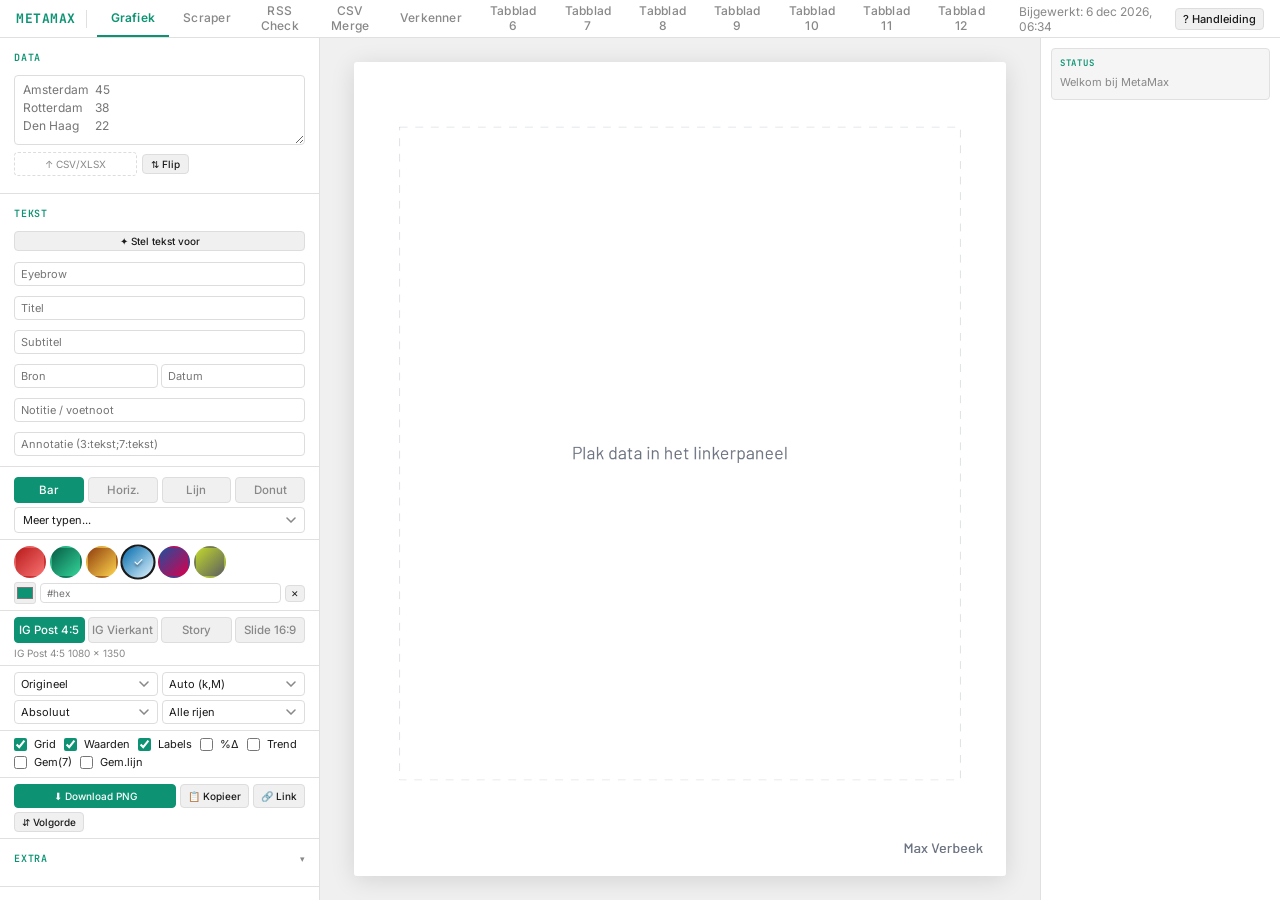
==== commit 482bccda: "Grafiek: Transponeer knop naast CSV/XLSX upload Flip knop draait rijen en kolommen om in de textarea" ====
--- a/index.html
+++ b/index.html
@@ -109,6 +109,7 @@
           &#8593; CSV/XLSX
           <input type="file" id="fi" accept=".csv,.xlsx,.xls" style="display:none" onchange="handleFile(event)">
         </div>
+        <button class="btn btn-sm" onclick="transposeData()" style="font-size:10px;padding:3px 8px" title="Rijen en kolommen omdraaien">&#8645; Flip</button>
         <div id="ds" style="font-size:10px;color:var(--pm);flex:1;text-align:right"></div>
       </div>
       <div id="colsel"></div>
@@ -672,11 +673,11 @@
 <script src="js/charts/bignum.js?v=137"></script>
 <script src="js/charts/barh_split.js?v=139"></script>
 <script src="js/charts/stackedh.js?v=141"></script>
-<script src="js/charts/blocks.js?v=142"></script>
+<script src="js/charts/blocks.js?v=145"></script>
 <script src="js/charts/geomap.js?v=119"></script>
 <script src="js/suggest.js?v=119"></script>
 <script src="js/overlays.js?v=119"></script>
-<script src="js/interact.js?v=119"></script>
+<script src="js/interact.js?v=146"></script>
 <script src="js/scraper.js?v=125"></script>
 <script src="js/data/entities.js?v=133"></script>
 <script src="js/monitor.js?v=134"></script>
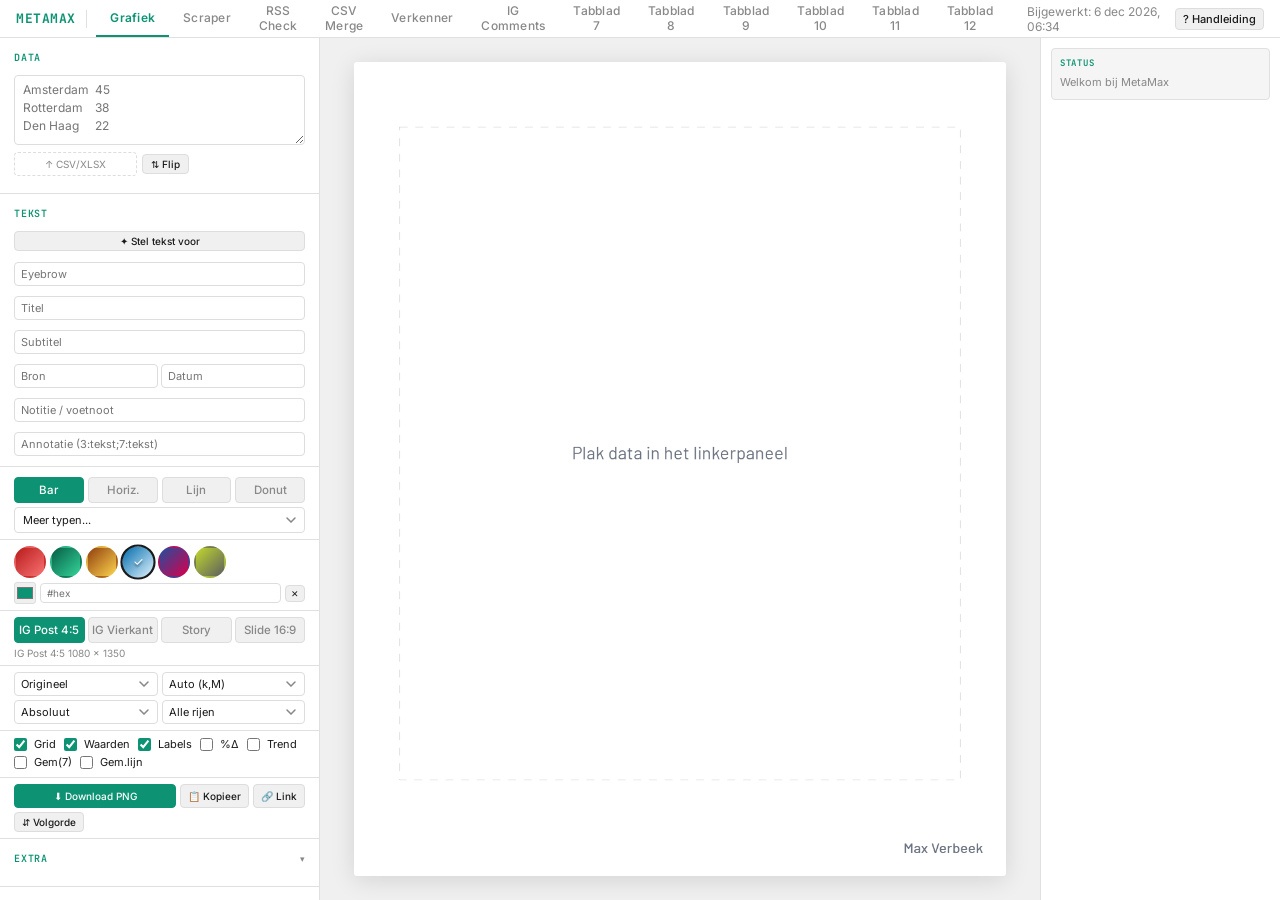
==== commit e38999cf: "Add free Instagram comment-scraper (instaloader) in scrapers/instagram - engine.py: dunne instaloade" ====
--- a/index.html
+++ b/index.html
@@ -21,7 +21,7 @@
     <button class="tb-tab" onclick="switchTab('tab3',this)">RSS Check</button>
     <button class="tb-tab" onclick="switchTab('tab4',this)">CSV Merge</button>
     <button class="tb-tab" onclick="switchTab('tab5',this)">Verkenner</button>
-    <button class="tb-tab" onclick="switchTab('tab6',this)">Tabblad 6</button>
+    <button class="tb-tab" onclick="switchTab('tab6',this)">IG Comments</button>
     <button class="tb-tab" onclick="switchTab('tab7',this)">Tabblad 7</button>
     <button class="tb-tab" onclick="switchTab('tab8',this)">Tabblad 8</button>
     <button class="tb-tab" onclick="switchTab('tab9',this)">Tabblad 9</button>
@@ -545,10 +545,22 @@
 
 <!-- TAB: TABBLAD 6 -->
 <div class="tab-content" id="tab-tab6">
-  <div class="tab-empty">
-    <span class="tab-empty-icon">6</span>
-    <p>Tabblad 6</p>
-    <p style="color:var(--pm);font-size:13px">Nog geen inhoud</p>
+  <div class="tab-empty" style="max-width:640px;text-align:left;align-items:flex-start">
+    <span class="tab-empty-icon">💬</span>
+    <p>Instagram comment-scraper</p>
+    <p style="color:var(--pm);font-size:13px;line-height:1.6">
+      Voor sentimentanalyse scrapen we comments + replies van Instagram-posts.
+      Dat kan niet in de browser (Instagram eist een ingelogde sessie en blokt
+      anonieme requests met een 429), dus dit draait als losse Python-tool —
+      gratis, via <code>instaloader</code>, géén betaalde services.<br><br>
+      <strong>Locatie:</strong> <code>scrapers/instagram/</code><br>
+      <strong>Draaien:</strong> <code>python scrape.py https://www.instagram.com/p/&lt;shortcode&gt;/</code><br>
+      <strong>Resultaat:</strong> <code>output/ig_comments_&lt;timestamp&gt;.xlsx</code>
+      (sheet <em>comments</em> = platte tabel, sheet <em>post_metadata</em>).<br><br>
+      Open de gegenereerde Excel en plak de comment-tabel in het tabblad
+      <strong>Verkenner</strong> of <strong>Grafiek</strong> om te visualiseren.
+      Setup en eenmalige login: zie <code>scrapers/instagram/README.md</code>.
+    </p>
   </div>
 </div>
 
